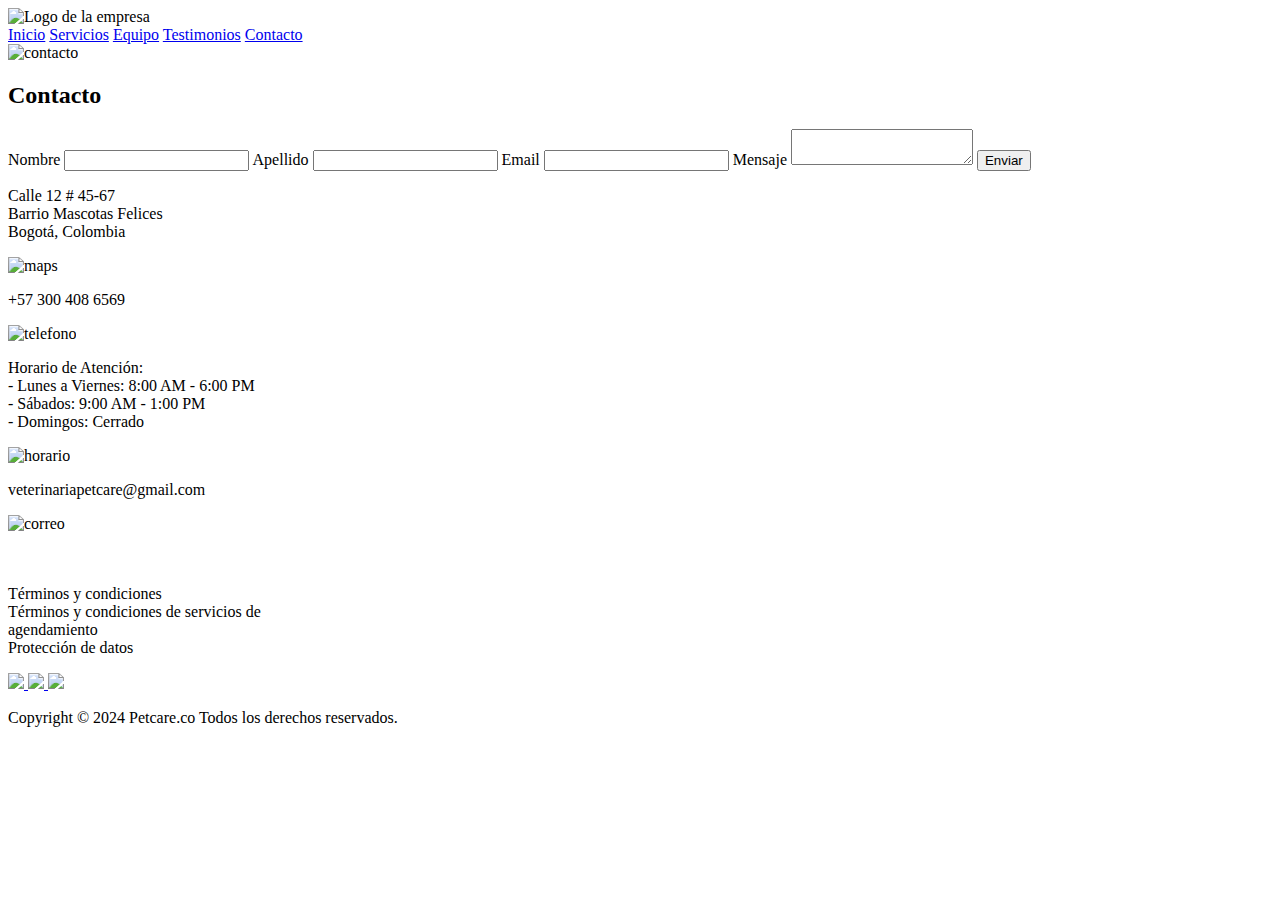
==== contacto.html @ 29d5ed31 "initialcommit" ====
<!DOCTYPE html>
<html lang="es">
<head>
    <meta charset="UTF-8">
    <meta name="viewport" content="width=device-width, initial-scale=1.0">
    <link rel="stylesheet" href="CSS/contacto.css">
</head>
<body>
    <div id="contenedor">
        <header>
            <img src="IMG/logo.png" alt="Logo de la empresa" class="logo">
        
        <nav>
            <a href="Index.html">Inicio</a>
            <a href="servicios.html">Servicios</a>
            <a href="equipo.html">Equipo</a>
            <a href="testimonios.html">Testimonios</a>
            <a href="contacto.html">Contacto</a>
            
        </nav>
    </header>


    <section>
        <div class="banner">
            <img src="IMG/bannercontacto.jpg" alt="contacto" >
        </div>
    </section>


   




    <div class="formulario-contacto">
        <h2>Contacto</h2>
        <form>
            <label for="nombre">Nombre</label>
            <input type="text" id="nombre" name="nombre" required>

            <label for="apellido">Apellido</label>
            <input type="text" id="apellido" name="apellido" required>

            <label for="email">Email</label>
            <input type="email" id="email" name="email" required>

            <label for="mensaje">Mensaje</label>
            <textarea id="mensaje" name="mensaje" required></textarea>

            <button type="submit">Enviar</button>
        </form>
    </div>
    


        
    <section>
        <div >
            <p class="direccion">Calle 12 # 45-67 <br>
                Barrio Mascotas Felices <br>
                Bogotá, Colombia</p> 
        </div>
    </section>


    <section>
        <div class="maps">
            <img src="IMG/MAPS.png" alt="maps" >
        </div>
    </section>


    

        
    <section>
        <div >
            <p class="numero">
                +57 300 408 6569 </p>
        </div>
    </section>


    <section>
        <div class="telefono">
            <img src="IMG/TELEFONO.png" alt="telefono" >
        </div>
    </section>



    <section>
        <div >
            <p class="horario">
                
Horario de Atención: <br>
- Lunes a Viernes: 8:00 AM - 6:00 PM <br>
- Sábados: 9:00 AM - 1:00 PM <br>
- Domingos: Cerrado</p>
        </div>
    </section>


    <section>
        <div class="calendario">
            <img src="IMG/HORARIO.png" alt="horario" >
        </div>
    </section>


    
    <section>
        <div >
            <p class="correo">
                
                veterinariapetcare@gmail.com
        </div>
    </section>


    <section>
        <div class="iconocorreo">
            <img src="IMG/GMAIL.png" alt="correo" >
        </div>
    </section>




    
    <section>
        <div class="footer1">
           <p class="footer"> <br><br>Términos y condiciones <br>
           

            Términos y condiciones de servicios de  <br>
            agendamiento <br>
           

            Protección de datos   </p>

         
            <a class="facebook" href="#"> <img src="IMG/facebook.png"> </a>
            <a class="whatsapp" href="#"> <img src="IMG/whatsapp.png"> </a>
            <a class="instagram" href="#"> <img src="IMG/instagram.png"> </a>

            
           


    <p class="Copyright">
        
            Copyright © 2024 Petcare.co Todos los derechos reservados.
        </p>  

        
        
            </div>
         </section>

    
    
    
    

    


</div>
</body>
</html>
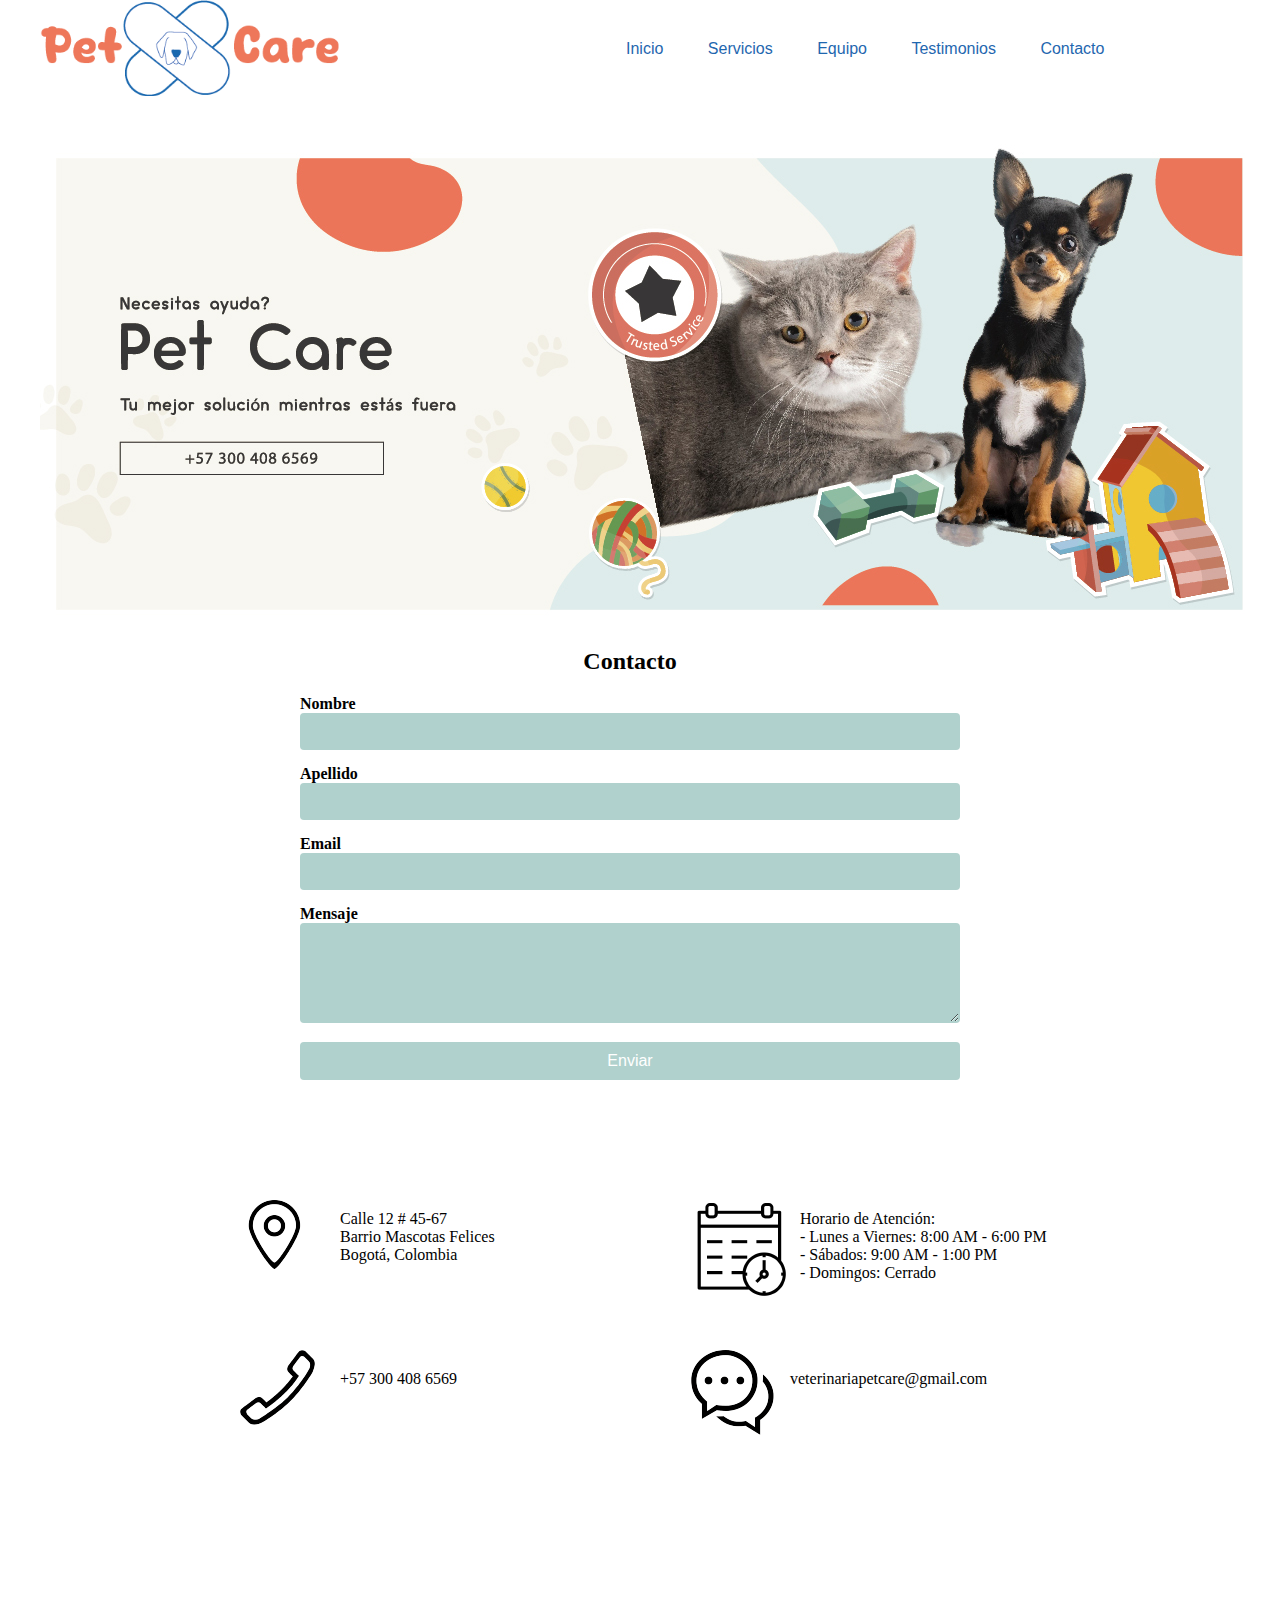
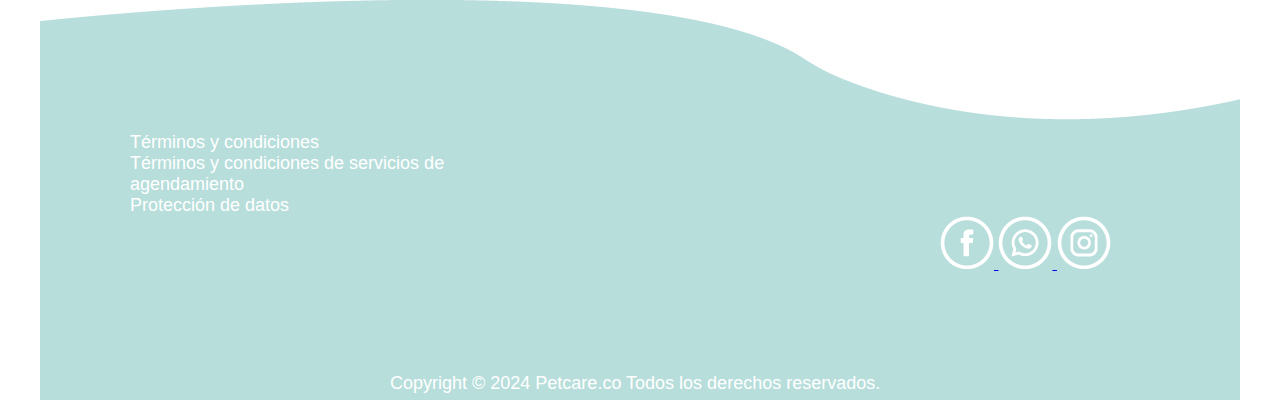
==== commit de8a4ed7: "Add files via upload" ====
--- a/contacto.html
+++ b/contacto.html
@@ -11,7 +11,7 @@
             <img src="IMG/logo.png" alt="Logo de la empresa" class="logo">
         
         <nav>
-            <a href="Index.html">Inicio</a>
+            <a href="index.html">Inicio</a>
             <a href="servicios.html">Servicios</a>
             <a href="equipo.html">Equipo</a>
             <a href="testimonios.html">Testimonios</a>
--- a/CSS/contacto.css
+++ b/CSS/contacto.css
@@ -0,0 +1,206 @@
+@font-face {
+    font-family:"cream" ;
+    src: url("../fuentes/cream-demo-webfont.eot eot");
+    src: url("../fuentes/cream-demo-webfont.svg") format("svg"),
+        url("../fuentes/cream-DEMO.ttf") format("truetype"),
+        url("../fuentes/cream-demo-webfont.woff") format("woff");}*{
+    margin: 0;  
+} 
+body {
+    font-family: Arial, sans-serif;
+    margin: 0;
+    padding: 0;
+}
+#contenedor {
+    width: 1200px;
+    margin: auto;
+    position: relative;
+}
+nav {
+    display: inline-block;
+    vertical-align: top;
+    text-align: right;
+    padding: 40px 0;
+    width: 65%;
+
+
+}
+nav a {
+    color: #1F67AF;
+    text-decoration: none;
+    padding: 10px 20px;
+        transition: color 0.3s; 
+
+   
+   
+}
+
+
+    a:hover {
+        color: #EF5C48; 
+    }
+
+
+
+.logo {
+    display: inline-block;
+    width: 300px;
+     }
+    
+.banner {
+    margin-top: -5px;
+}
+
+.formulario-contacto {
+  font-family: "Cream";
+  padding: 20px;
+  border-radius: 8px;
+  width: 700px;
+  display: flex;
+  flex-direction: column;
+  align-items: center;
+  box-sizing: border-box;
+  margin-left: 20%;
+}
+
+.formulario-contacto h2 {
+  margin-bottom: 20px;
+  font-size: 24px;
+  text-align: center;
+}
+
+.formulario-contacto label {
+  align-self: flex-start;
+  margin-bottom: 5px;
+  font-weight: bold;
+}
+
+.formulario-contacto input[type="text"],
+.formulario-contacto input[type="email"],
+.formulario-contacto textarea {
+  width: 100%;
+  padding: 10px;
+  margin-bottom: 15px;
+  border: 1px solid #00FF0000;
+  border-radius: 4px;
+  background-color: #B0D1CD;
+  box-sizing: border-box;
+}
+
+.formulario-contacto textarea {
+  resize: vertical;
+  height: 100px;
+}
+
+.formulario-contacto button {
+  width: 100%;
+  padding: 10px;
+  background-color: #B0D1CD;
+  border: none;
+  border-radius: 4px;
+  color: white;
+  font-size: 16px;
+  cursor: pointer;
+}
+
+.formulario-contacto button:hover {
+  background-color: #a4f5f1;
+}
+
+.maps {
+padding-left: 200px;
+padding-top: 100px;
+position: absolute;
+
+}
+
+.direccion {
+  position: absolute;
+  padding-left: 300px;
+  padding-top: 110px;
+  font-family: "Cream";
+
+
+}
+
+.telefono {
+  padding-left: 200px;
+  padding-top: 250px;
+  position: absolute;
+  
+  }
+  
+  .numero {
+    position: absolute;
+    padding-left: 300px;
+    padding-top: 270px;
+    font-family: "Cream";
+  
+  
+  }
+
+  .calendario {
+    padding-left: 650px;
+    padding-top: 100px;
+    position: absolute;
+    
+    }
+    
+    .horario {
+      position: absolute;
+      padding-left: 760px;
+      padding-top: 110px;
+      font-family: "Cream";
+    
+    
+    }
+
+    .iconocorreo {
+      padding-left: 650px;
+      padding-top: 250px;
+      position: absolute;
+      
+      }
+      
+      .correo {
+        position: absolute;
+        padding-left: 750px;
+        padding-top: 270px;
+        font-family: "Cream";
+      
+      
+      }
+
+
+
+      .footer1 {
+        background: url(../IMG/azuldefooter.jpg);
+        top: 500px;
+        height: 400PX;
+        position: relative;
+       
+
+    }
+
+
+    .footer {
+        font-size: 18px;
+        font-family: "arial";
+        color: white;
+       padding-left: 90px;
+       padding-top: 90px;
+    }
+
+    .Copyright {
+        font-size: 18px;
+        font-family: "arial";
+        color: white;
+        padding-left: 350px;
+        padding-top: 100px;
+    }    
+
+    .facebook {
+        padding-left: 900px;
+
+   
+    }
